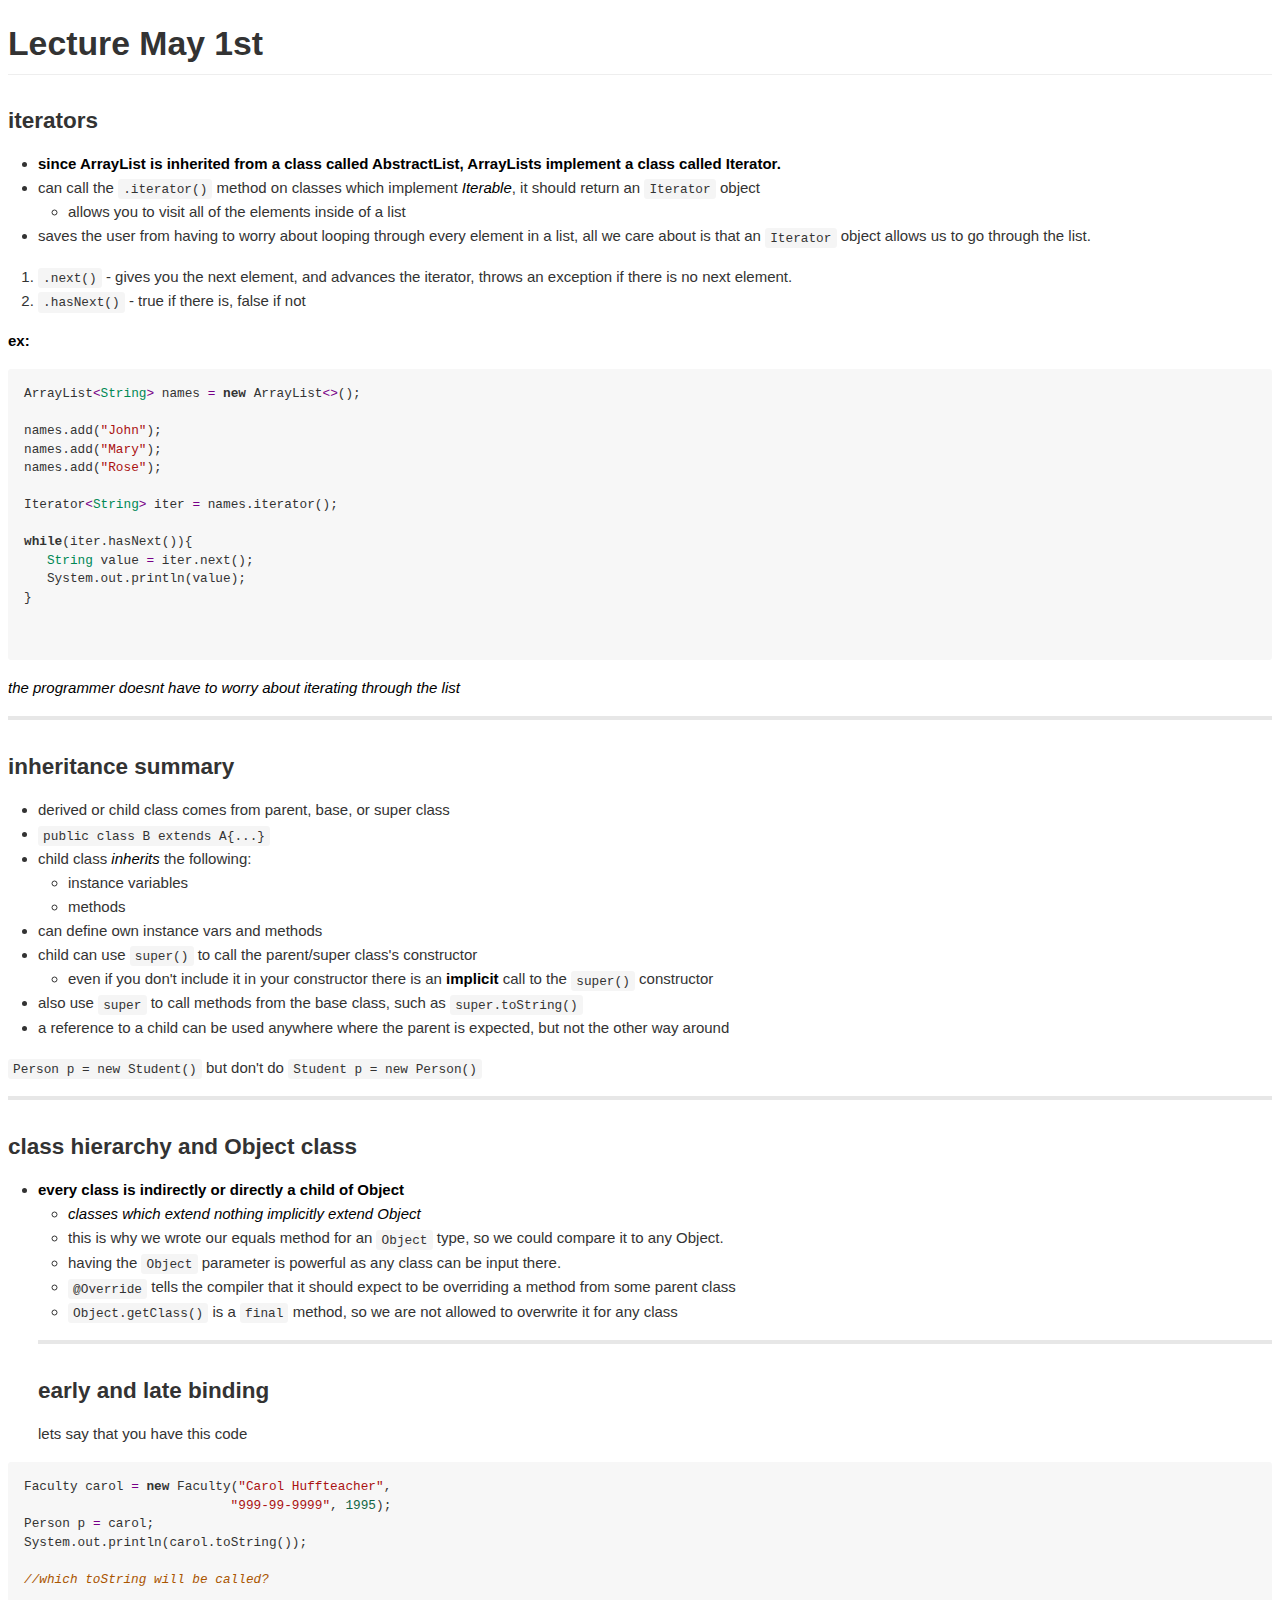
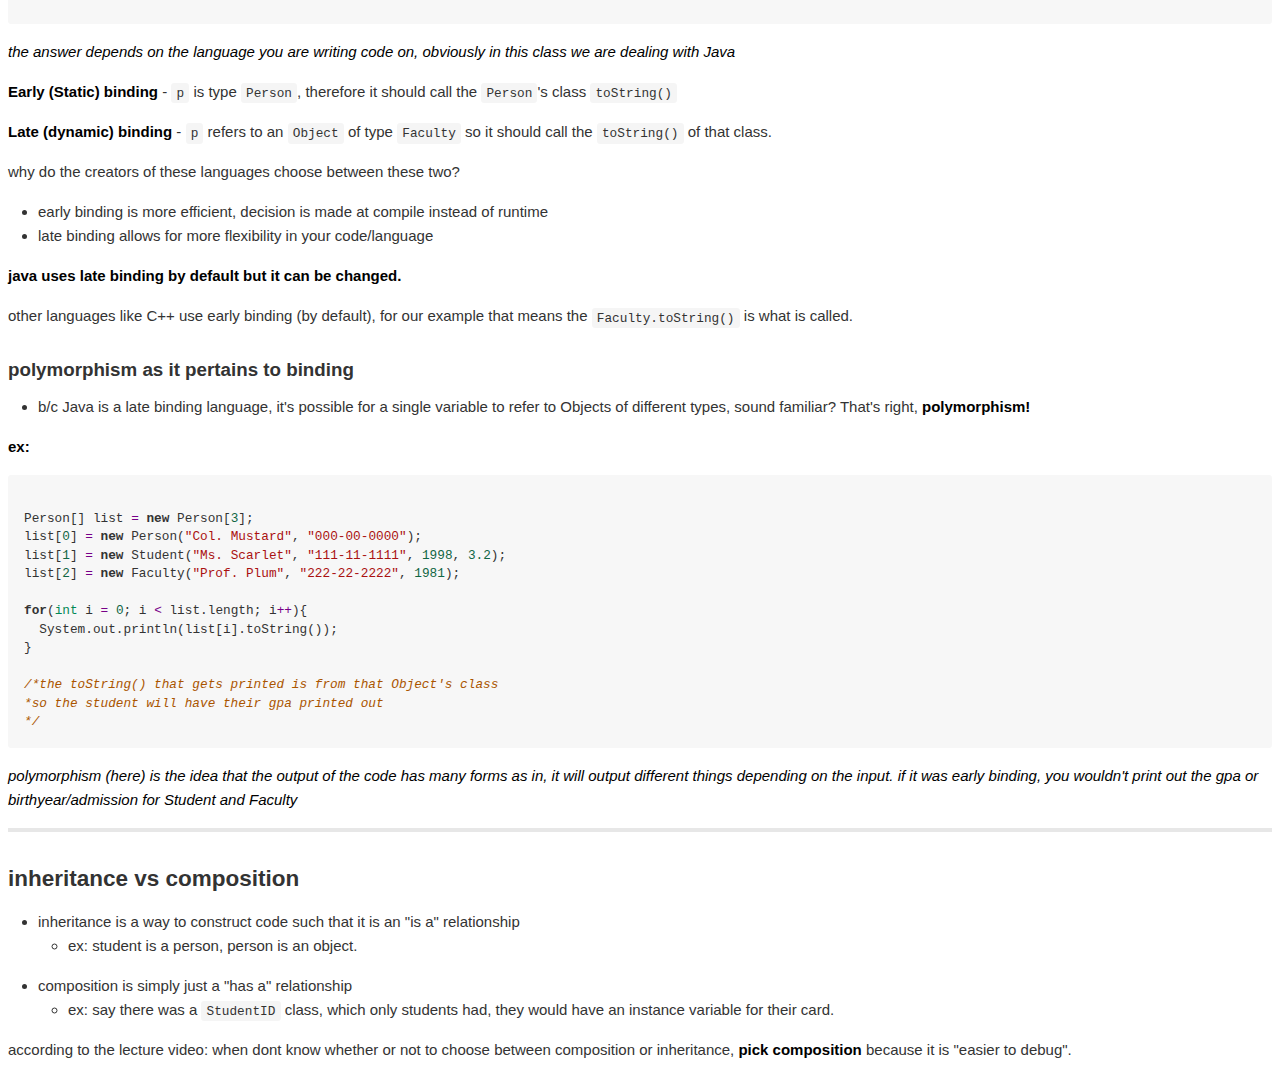
==== lecture.html @ eb6a5d75 "change title" ====
<!doctype html>
<html>
  <head>
    <meta charset="UTF-8" />
    <title>Lecture May 1st</title>
    <style source-path="global-text-editor-styles">.mde-cm-wrapper .CodeMirror {
      font-size: 13px;
      font-family: SFMono-Regular,Consolas,Liberation Mono,Menlo,Courier,monospace;
      font-weight: normal;
      line-height: 1.5;
    }
    .mde-preview pre code, .mde-preview code {
      font-family: SFMono-Regular,Consolas,Liberation Mono,Menlo,Courier,monospace;
    }</style><style source-path="global-preview-styles">.mde-preview {
      font-size: 15px
    }</style><style source-path="C:\Users\flluu\Downloads\Inkdrop-demo-5.4.1-Windows\resources\app.asar\node_modules\export-print\styles\index.css" priority="0">@media print {
  .mde-preview table {
    overflow: hidden;
    word-break: break-word;
  }
  .mde-preview pre > code {
    word-wrap: break-word;
    white-space: pre-wrap;
  }
}
</style><style source-path="C:\Users\flluu\Downloads\Inkdrop-demo-5.4.1-Windows\resources\app.asar\node_modules\import-markdown\styles\select-book-dialog.less" priority="0">.ui.modal.dialog-frame.import-markdown-select-notebook-dialog {
  min-width: 600px;
  width: 50vw !important;
  min-height: 50vh;
}
.ui.modal.dialog-frame.import-markdown-select-notebook-dialog .actions {
  text-align: left;
}
</style><style source-path="C:\Users\flluu\Downloads\Inkdrop-demo-5.4.1-Windows\resources\app.asar\node_modules\import-html\styles\select-book-dialog.less" priority="0">.ui.modal.dialog-frame.import-html-select-notebook-dialog {
  min-width: 600px;
  width: 50vw !important;
  min-height: 50vh;
}
.ui.modal.dialog-frame.import-html-select-notebook-dialog .actions {
  text-align: left;
}
</style><style source-path="C:\Users\flluu\Downloads\Inkdrop-demo-5.4.1-Windows\resources\app.asar\node_modules\github-preview\styles\github-markdown.css" context="inkdrop-preview" priority="1">@font-face {
  font-family: octicons-anchor;
  src: url([data-uri]) format('woff');
}
.mde-preview {
  -webkit-text-size-adjust: 100%;
  text-size-adjust: 100%;
  color: #333;
  font-family: "Helvetica Neue", Helvetica, "Segoe UI", Arial, freesans, sans-serif, "Apple Color Emoji", "Segoe UI Emoji", "Segoe UI Symbol";
  line-height: 1.6;
  word-wrap: break-word;
}
.mde-preview:before {
  display: table;
  content: "";
}
.mde-preview:after {
  display: table;
  clear: both;
  content: "";
}
.mde-preview a {
  background-color: transparent;
}
.mde-preview a:active,
.mde-preview a:hover {
  outline: 0;
}
.mde-preview strong {
  font-weight: bold;
  color: black;
}
.mde-preview em {
  color: black;
}
.mde-preview h1 {
  font-size: 2em;
  margin: 0.67em 0;
}
.mde-preview img {
  border: 0;
}
.mde-preview hr {
  box-sizing: content-box;
  height: 0;
}
.mde-preview pre {
  overflow: auto;
}
.mde-preview code,
.mde-preview kbd,
.mde-preview pre {
  font-family: SFMono-Regular, Consolas, Liberation Mono, Menlo, Courier, monospace;
  font-size: 1em;
}
.mde-preview input {
  color: inherit;
  font: inherit;
  margin: 0;
}
.mde-preview html input[disabled] {
  cursor: default;
}
.mde-preview input {
  line-height: normal;
}
.mde-preview input[type="checkbox"] {
  box-sizing: border-box;
  padding: 0;
}
.mde-preview table {
  border-collapse: collapse;
  border-spacing: 0;
}
.mde-preview td,
.mde-preview th {
  padding: 0;
}
.mde-preview * {
  box-sizing: border-box;
}
.mde-preview input {
  font: 13px / 1.4 Helvetica, arial, nimbussansl, liberationsans, freesans, clean, sans-serif, "Apple Color Emoji", "Segoe UI Emoji", "Segoe UI Symbol";
}
.mde-preview a {
  color: #4078c0;
  text-decoration: none;
}
.mde-preview a:hover,
.mde-preview a:active {
  text-decoration: underline;
}
.mde-preview hr {
  height: 0;
  margin: 15px 0;
  overflow: hidden;
  background: transparent;
  border: 0;
  border-bottom: 1px solid #ddd;
}
.mde-preview hr:before {
  display: table;
  content: "";
}
.mde-preview hr:after {
  display: table;
  clear: both;
  content: "";
}
.mde-preview h1,
.mde-preview h2,
.mde-preview h3,
.mde-preview h4,
.mde-preview h5,
.mde-preview h6 {
  margin-top: 0;
  padding-top: 15px;
  margin-bottom: 15px;
  line-height: 1.1;
}
.mde-preview h1 {
  font-size: 30px;
}
.mde-preview h2 {
  font-size: 21px;
}
.mde-preview h3 {
  font-size: 16px;
}
.mde-preview h4 {
  font-size: 14px;
}
.mde-preview h5 {
  font-size: 12px;
}
.mde-preview h6 {
  font-size: 11px;
}
.mde-preview blockquote {
  margin: 0;
}
.mde-preview ul,
.mde-preview ol {
  padding: 0;
  margin-top: 0;
  margin-bottom: 0;
}
.mde-preview ol ol,
.mde-preview ul ol {
  list-style-type: lower-roman;
}
.mde-preview ul ul ol,
.mde-preview ul ol ol,
.mde-preview ol ul ol,
.mde-preview ol ol ol {
  list-style-type: lower-alpha;
}
.mde-preview dd {
  margin-left: 0;
}
.mde-preview code {
  font-size: 12px;
}
.mde-preview pre {
  margin-top: 0;
  margin-bottom: 0;
  font-size: 12px;
}
.mde-preview .select::-ms-expand {
  opacity: 0;
}
.mde-preview .octicon {
  font: normal normal normal 16px/1 octicons-anchor;
  display: inline-block;
  text-decoration: none;
  text-rendering: auto;
  -webkit-font-smoothing: antialiased;
  -moz-osx-font-smoothing: grayscale;
  -webkit-user-select: none;
  -moz-user-select: none;
  -ms-user-select: none;
  user-select: none;
}
.mde-preview .octicon-link:before {
  content: '\f05c';
}
.mde-preview .mde-preview > *:first-child {
  margin-top: 0 !important;
}
.mde-preview .mde-preview > *:last-child {
  margin-bottom: 0 !important;
}
.mde-preview a:not([href]) {
  color: inherit;
  text-decoration: none;
}
.mde-preview .anchor {
  display: inline-block;
  padding-right: 2px;
  margin-left: -18px;
}
.mde-preview .anchor:focus {
  outline: none;
}
.mde-preview h1 .octicon-link,
.mde-preview h2 .octicon-link,
.mde-preview h3 .octicon-link,
.mde-preview h4 .octicon-link,
.mde-preview h5 .octicon-link,
.mde-preview h6 .octicon-link {
  color: #000;
  vertical-align: middle;
  visibility: hidden;
}
.mde-preview h1:hover .anchor,
.mde-preview h2:hover .anchor,
.mde-preview h3:hover .anchor,
.mde-preview h4:hover .anchor,
.mde-preview h5:hover .anchor,
.mde-preview h6:hover .anchor {
  text-decoration: none;
}
.mde-preview h1:hover .anchor .octicon-link,
.mde-preview h2:hover .anchor .octicon-link,
.mde-preview h3:hover .anchor .octicon-link,
.mde-preview h4:hover .anchor .octicon-link,
.mde-preview h5:hover .anchor .octicon-link,
.mde-preview h6:hover .anchor .octicon-link {
  visibility: visible;
}
.mde-preview h1 {
  padding-bottom: 0.3em;
  font-size: 2.25em;
  line-height: 1.2;
  border-bottom: 1px solid #eee;
}
.mde-preview h1 .anchor {
  line-height: 1;
}
.mde-preview h2 {
  padding-bottom: 0.3em;
  font-size: 1.75em;
  line-height: 1.225;
  border-bottom: 1px solid #eee;
}
.mde-preview h2 .anchor {
  line-height: 1;
}
.mde-preview h3 {
  font-size: 1.5em;
  line-height: 1.43;
}
.mde-preview h3 .anchor {
  line-height: 1.2;
}
.mde-preview h4 {
  font-size: 1.25em;
}
.mde-preview h4 .anchor {
  line-height: 1.2;
}
.mde-preview h5 {
  font-size: 1em;
}
.mde-preview h5 .anchor {
  line-height: 1.1;
}
.mde-preview h6 {
  font-size: 1em;
  color: #777;
}
.mde-preview h6 .anchor {
  line-height: 1.1;
}
.mde-preview p,
.mde-preview blockquote,
.mde-preview ul,
.mde-preview ol,
.mde-preview dl,
.mde-preview table,
.mde-preview pre {
  margin-top: 0;
  margin-bottom: 16px;
}
.mde-preview hr {
  height: 4px;
  padding: 0;
  margin: 16px 0;
  background-color: #e7e7e7;
  border: 0 none;
}
.mde-preview ul,
.mde-preview ol {
  padding-left: 2em;
}
.mde-preview ul ul,
.mde-preview ul ol,
.mde-preview ol ol,
.mde-preview ol ul {
  margin-top: 0;
  margin-bottom: 0;
}
.mde-preview li > p {
  margin: 0;
}
.mde-preview dl {
  padding: 0;
}
.mde-preview dl dt {
  padding: 0;
  margin-top: 16px;
  font-size: 1em;
  font-style: italic;
  font-weight: bold;
}
.mde-preview dl dd {
  padding: 0 16px;
  margin-bottom: 16px;
}
.mde-preview blockquote {
  padding: 0 15px;
  color: #777;
  border-left: 4px solid #ddd;
}
.mde-preview blockquote > :first-child {
  margin-top: 0;
}
.mde-preview blockquote > :last-child {
  margin-bottom: 0;
}
.mde-preview table {
  display: block;
  width: 100%;
  overflow: auto;
  word-break: keep-all;
}
.mde-preview table th {
  font-weight: bold;
}
.mde-preview table th,
.mde-preview table td {
  padding: 6px 13px;
  border: 1px solid #ddd;
}
.mde-preview table tr {
  background-color: #fff;
  border-top: 1px solid #ccc;
}
.mde-preview table tr:nth-child(2n) {
  background-color: #f8f8f8;
}
.mde-preview img {
  max-width: 100%;
  box-sizing: content-box;
  background-color: #fff;
}
.mde-preview code {
  padding: 0;
  padding-top: 0.2em;
  padding-bottom: 0.2em;
  margin: 0;
  font-size: 85%;
  background-color: rgba(0, 0, 0, 0.04);
  border-radius: 3px;
}
.mde-preview code:before,
.mde-preview code:after {
  letter-spacing: -0.2em;
  content: "\00a0";
}
.mde-preview pre > code {
  padding: 0;
  margin: 0;
  font-size: 100%;
  word-break: normal;
  white-space: pre;
  background: transparent;
  border: 0;
}
.mde-preview pre {
  padding: 16px;
  overflow: auto;
  word-wrap: normal;
  font-size: 85%;
  line-height: 1.45;
  background-color: #f7f7f7;
  border-radius: 3px;
}
.mde-preview pre code {
  display: inline;
  max-width: initial;
  padding: 0;
  margin: 0;
  overflow: initial;
  line-height: inherit;
  word-wrap: normal;
  background-color: transparent;
  border: 0;
}
.mde-preview pre code:before,
.mde-preview pre code:after {
  content: normal;
}
.mde-preview kbd {
  display: inline-block;
  padding: 3px 5px;
  font-size: 11px;
  line-height: 10px;
  color: #555;
  vertical-align: middle;
  background-color: #fcfcfc;
  border: solid 1px #ccc;
  border-bottom-color: #bbb;
  border-radius: 3px;
  box-shadow: inset 0 -1px 0 #bbb;
}
.mde-preview .cm-header {
  color: blue;
}
.mde-preview .cm-quote {
  color: #090;
  font-style: italic;
}
.mde-preview .cm-negative {
  color: #d44;
}
.mde-preview .cm-positive {
  color: #292;
}
.mde-preview .cm-header,
.mde-preview .cm-strong {
  font-weight: bold;
}
.mde-preview .cm-em {
  font-style: italic;
}
.mde-preview .cm-link {
  text-decoration: underline;
}
.mde-preview .cm-strikethrough {
  text-decoration: line-through;
}
.mde-preview .cm-keyword {
  color: #333;
  font-weight: bold;
}
.mde-preview .cm-atom {
  color: #219;
}
.mde-preview .cm-number {
  color: #164;
}
.mde-preview .cm-def {
  color: #00f;
}
.mde-preview .cm-property {
  color: #00c;
}
.mde-preview .cm-operator {
  color: #708;
}
.mde-preview .cm-variable-2 {
  color: #05a;
}
.mde-preview .cm-variable-3,
.mde-preview .cm-s-default .cm-type {
  color: #085;
}
.mde-preview .cm-comment {
  color: #a50;
  font-style: italic;
}
.mde-preview .cm-string {
  color: #a11;
}
.mde-preview .cm-string-2 {
  color: #f50;
}
.mde-preview .cm-meta {
  color: #555;
}
.mde-preview .cm-qualifier {
  color: #555;
}
.mde-preview .cm-builtin {
  color: #30a;
}
.mde-preview .cm-bracket {
  color: #997;
}
.mde-preview .cm-tag {
  color: #170;
}
.mde-preview .cm-attribute {
  color: #00c;
}
.mde-preview .cm-hr {
  color: #999;
}
.mde-preview .cm-link {
  color: #00c;
}
.mde-preview .cm-error {
  color: #f00;
}
.mde-preview kbd {
  display: inline-block;
  padding: 3px 5px;
  font: 11px Consolas, "Liberation Mono", Menlo, Courier, monospace;
  line-height: 10px;
  color: #555;
  vertical-align: middle;
  background-color: #fcfcfc;
  border: solid 1px #ccc;
  border-bottom-color: #bbb;
  border-radius: 3px;
  box-shadow: inset 0 -1px 0 #bbb;
}
.mde-preview .task-list-item {
  list-style-type: none;
}
.mde-preview .task-list-item + .task-list-item {
  margin-top: 0px;
}
.mde-preview .task-list-item input {
  /* margin: 0 0.35em 0.25em -1.6em; */
  vertical-align: middle;
}
.mde-preview :checked + .radio-label {
  z-index: 1;
  position: relative;
  border-color: #4078c0;
}
@media print {
  .mde-preview table {
    overflow: hidden;
    word-break: break-word;
  }
  .mde-preview pre > code {
    word-wrap: break-word;
    white-space: pre-wrap;
  }
}
</style><style source-path="C:\Users\flluu\Downloads\Inkdrop-demo-5.4.1-Windows\resources\app.asar\node_modules\github-preview\styles\github-markdown-dark.css" context="inkdrop-preview" priority="1">body[class*="dark-ui"] .mde-preview {
  color: rgba(255, 255, 255, 0.7);
}
body[class*="dark-ui"] .mde-preview a {
  background-color: transparent;
}
body[class*="dark-ui"] .mde-preview img {
  border: 0;
}
body[class*="dark-ui"] .mde-preview input {
  color: inherit;
}
body[class*="dark-ui"] .mde-preview a {
  color: #6987AF;
}
body[class*="dark-ui"] .mde-preview strong,
body[class*="dark-ui"] .mde-preview em {
  color: white;
}
body[class*="dark-ui"] .mde-preview h1,
body[class*="dark-ui"] .mde-preview h2,
body[class*="dark-ui"] .mde-preview h3,
body[class*="dark-ui"] .mde-preview h4,
body[class*="dark-ui"] .mde-preview h5,
body[class*="dark-ui"] .mde-preview h6 {
  color: rgba(255, 255, 255, 0.875);
}
body[class*="dark-ui"] .mde-preview h6 {
  color: rgba(255, 255, 255, 0.625);
}
body[class*="dark-ui"] .mde-preview h1,
body[class*="dark-ui"] .mde-preview h2 {
  border-bottom-color: rgba(255, 255, 255, 0.4);
}
body[class*="dark-ui"] .mde-preview hr {
  background-color: rgba(255, 255, 255, 0.3);
}
body[class*="dark-ui"] .mde-preview blockquote {
  color: rgba(255, 255, 255, 0.4);
  border-left: 4px solid rgba(255, 255, 255, 0.1);
}
body[class*="dark-ui"] .mde-preview table th {
  background-color: rgba(255, 255, 255, 0.1);
}
body[class*="dark-ui"] .mde-preview table th,
body[class*="dark-ui"] .mde-preview table td {
  border: 1px solid rgba(255, 255, 255, 0.25);
}
body[class*="dark-ui"] .mde-preview table tr {
  background-color: transparent;
  border-top: 1px solid rgba(255, 255, 255, 0.25);
}
body[class*="dark-ui"] .mde-preview table tr:nth-child(2n) {
  background-color: rgba(255, 255, 255, 0.05);
}
body[class*="dark-ui"] .mde-preview img {
  background-color: transparent;
}
body[class*="dark-ui"] .mde-preview .highlight pre,
body[class*="dark-ui"] .mde-preview pre {
  background-color: rgba(0, 0, 0, 0.1);
}
body[class*="dark-ui"] .mde-preview .cm-header {
  color: #ffcc66;
}
body[class*="dark-ui"] .mde-preview .cm-quote {
  color: #969896;
  font-style: italic;
}
body[class*="dark-ui"] .mde-preview .cm-negative {
  color: #d44;
}
body[class*="dark-ui"] .mde-preview .cm-positive {
  color: #292;
}
body[class*="dark-ui"] .mde-preview .cm-header,
body[class*="dark-ui"] .mde-preview .cm-strong {
  font-weight: bold;
}
body[class*="dark-ui"] .mde-preview .cm-em {
  font-style: italic;
}
body[class*="dark-ui"] .mde-preview .cm-link {
  text-decoration: underline;
}
body[class*="dark-ui"] .mde-preview .cm-strikethrough {
  text-decoration: line-through;
}
body[class*="dark-ui"] .mde-preview .cm-keyword {
  color: #cc99cc;
  font-weight: normal;
}
body[class*="dark-ui"] .mde-preview .cm-atom {
  color: #8abeb7;
}
body[class*="dark-ui"] .mde-preview .cm-number {
  color: #f99157;
}
body[class*="dark-ui"] .mde-preview .cm-def {
  color: #b5bd68;
}
body[class*="dark-ui"] .mde-preview .cm-property {
  color: #b5bd68;
}
body[class*="dark-ui"] .mde-preview .cm-operator {
  color: #cc99cc;
}
body[class*="dark-ui"] .mde-preview .cm-variable-2 {
  color: #4A664A;
}
body[class*="dark-ui"] .mde-preview .cm-variable-3,
body[class*="dark-ui"] .mde-preview .cm-type {
  color: rgba(255, 255, 255, 0.8);
}
body[class*="dark-ui"] .mde-preview .cm-comment {
  color: #969896;
  font-style: italic;
}
body[class*="dark-ui"] .mde-preview .cm-string {
  color: #8abeb7;
}
body[class*="dark-ui"] .mde-preview .cm-string-2 {
  color: #8abeb7;
}
body[class*="dark-ui"] .mde-preview .cm-meta {
  color: #f99157;
}
body[class*="dark-ui"] .mde-preview .cm-qualifier {
  color: #555;
}
body[class*="dark-ui"] .mde-preview .cm-builtin {
  color: #8abeb7;
}
body[class*="dark-ui"] .mde-preview .cm-bracket {
  color: #f99157;
}
body[class*="dark-ui"] .mde-preview .cm-tag {
  color: #a54543;
}
body[class*="dark-ui"] .mde-preview .cm-attribute {
  color: #fda331;
}
body[class*="dark-ui"] .mde-preview .cm-hr {
  color: #999;
}
body[class*="dark-ui"] .mde-preview .cm-link {
  color: #f99157;
}
body[class*="dark-ui"] .mde-preview .cm-error {
  color: #f00;
}
</style>
  </head>
  <body class="mde-preview">
    <div><h1 data-line="1" data-line-end="1">Lecture May 1st</h1>
<h3 data-line="3" data-line-end="3">iterators</h3>
<ul data-line="4" data-line-end="7">
<li data-line="4" data-line-end="4"><strong data-line="4" data-line-end="4">since ArrayList is inherited from a class called AbstractList, ArrayLists implement a class called Iterator.</strong></li>
<li data-line="5" data-line-end="6">can call the <code>.iterator()</code> method on classes which implement <em data-line="5" data-line-end="5">Iterable</em>, it should return an <code>Iterator</code> object<ul data-line="6" data-line-end="6">
<li data-line="6" data-line-end="6">allows you to visit all of the elements inside of a list</li>
</ul></li>
<li data-line="7" data-line-end="7">saves the user from having to worry about looping through every element in a list, all we care about is that an <code>Iterator</code> object allows us to go through the list.</li>
</ul>
<ol data-line="8" data-line-end="9">
<li data-line="8" data-line-end="8"><code>.next()</code> - gives you the next element, and advances the iterator, throws an exception if there is no next element.</li>
<li data-line="9" data-line-end="9"><code>.hasNext()</code> - true if there is, false if not</li>
</ol>
<p data-line="11" data-line-end="11"><strong data-line="11" data-line-end="11">ex:</strong> </p>
<pre data-line="12" data-line-end="27"><code class="inline cm-s-default"><span class="cm-variable">ArrayList</span><span class="cm-operator">&lt;</span><span class="cm-type">String</span><span class="cm-operator">&gt;</span><span class=""> </span><span class="cm-variable">names</span><span class=""> </span><span class="cm-operator">=</span><span class=""> </span><span class="cm-keyword">new</span><span class=""> </span><span class="cm-variable">ArrayList</span><span class="cm-operator">&lt;&gt;</span><span class="">();</span><span class="">

</span><span class="cm-variable">names</span><span class="">.</span><span class="cm-variable">add</span><span class="">(</span><span class="cm-string">"John"</span><span class="">);</span><span class="">
</span><span class="cm-variable">names</span><span class="">.</span><span class="cm-variable">add</span><span class="">(</span><span class="cm-string">"Mary"</span><span class="">);</span><span class="">
</span><span class="cm-variable">names</span><span class="">.</span><span class="cm-variable">add</span><span class="">(</span><span class="cm-string">"Rose"</span><span class="">);</span><span class="">

</span><span class="cm-variable">Iterator</span><span class="cm-operator">&lt;</span><span class="cm-type">String</span><span class="cm-operator">&gt;</span><span class=""> </span><span class="cm-variable">iter</span><span class=""> </span><span class="cm-operator">=</span><span class=""> </span><span class="cm-variable">names</span><span class="">.</span><span class="cm-variable">iterator</span><span class="">();</span><span class="">

</span><span class="cm-keyword">while</span><span class="">(</span><span class="cm-variable">iter</span><span class="">.</span><span class="cm-variable">hasNext</span><span class="">()){</span><span class="">
</span><span class="">   </span><span class="cm-type">String</span><span class=""> </span><span class="cm-variable">value</span><span class=""> </span><span class="cm-operator">=</span><span class=""> </span><span class="cm-variable">iter</span><span class="">.</span><span class="cm-variable">next</span><span class="">();</span><span class="">
</span><span class="">   </span><span class="cm-variable">System</span><span class="">.</span><span class="cm-variable">out</span><span class="">.</span><span class="cm-variable">println</span><span class="">(</span><span class="cm-variable">value</span><span class="">);</span><span class="">
</span><span class="">}</span><span class="">


</span></code></pre>
<p data-line="29" data-line-end="29"><em data-line="29" data-line-end="29">the programmer doesnt have to worry about iterating through the list</em></p>
<hr data-line="30" data-line-end="30">
<h3 data-line="31" data-line-end="31">inheritance summary</h3>
<ul data-line="32" data-line-end="41">
<li data-line="32" data-line-end="32">derived or child class comes from parent, base, or super class</li>
<li data-line="33" data-line-end="33"><code>public class B extends A{...}</code></li>
<li data-line="34" data-line-end="36">child class <em data-line="34" data-line-end="34">inherits</em> the following: <ul data-line="35" data-line-end="36">
<li data-line="35" data-line-end="35">instance variables</li>
<li data-line="36" data-line-end="36">methods</li>
</ul></li>
<li data-line="37" data-line-end="37">can define own instance vars and methods</li>
<li data-line="38" data-line-end="39">child can use <code>super()</code> to call the parent/super class's constructor<ul data-line="39" data-line-end="39">
<li data-line="39" data-line-end="39">even if you don't include it in your constructor there is an <strong data-line="39" data-line-end="39">implicit</strong> call to the <code>super()</code> constructor</li>
</ul></li>
<li data-line="40" data-line-end="40">also use <code>super</code> to call methods from the base class, such as <code>super.toString()</code></li>
<li data-line="41" data-line-end="41">a reference to a child can be used anywhere where the parent is expected, but not the other way around</li>
</ul>
<p data-line="43" data-line-end="43"><code>Person p = new Student()</code> but don't do <code>Student p = new Person()</code></p>
<hr data-line="44" data-line-end="44">
<h3 data-line="45" data-line-end="45">class hierarchy and Object class</h3>
<ul data-line="46" data-line-end="55">
<li data-line="46" data-line-end="55"><strong data-line="46" data-line-end="46">every class is indirectly or directly a child of Object</strong><ul data-line="47" data-line-end="51">
<li data-line="47" data-line-end="47"><em data-line="47" data-line-end="47">classes which extend nothing implicitly extend Object</em></li>
<li data-line="48" data-line-end="48">this is why we wrote our equals method for an <code>Object</code> type, so we could compare it to any Object.</li>
<li data-line="49" data-line-end="49">having the <code>Object</code> parameter is powerful as any class can be input there.</li>
<li data-line="50" data-line-end="50"><code>@Override</code> tells the compiler that it should expect to be overriding a method from some parent class</li>
<li data-line="51" data-line-end="51"><code>Object.getClass()</code> is a <code>final</code> method, so we are not allowed to overwrite it for any class</li>
</ul><hr data-line="52" data-line-end="52"><h3 data-line="53" data-line-end="53">early and late binding</h3>lets say that you have this code</li>
</ul>
<pre data-line="56" data-line-end="64"><code class="inline cm-s-default"><span class="cm-variable">Faculty</span><span class=""> </span><span class="cm-variable">carol</span><span class=""> </span><span class="cm-operator">=</span><span class=""> </span><span class="cm-keyword">new</span><span class=""> </span><span class="cm-variable">Faculty</span><span class="">(</span><span class="cm-string">"Carol Huffteacher"</span><span class="">, </span><span class="">
</span><span class="">                           </span><span class="cm-string">"999-99-9999"</span><span class="">, </span><span class="cm-number">1995</span><span class="">);</span><span class="">
</span><span class="cm-variable">Person</span><span class=""> </span><span class="cm-variable">p</span><span class=""> </span><span class="cm-operator">=</span><span class=""> </span><span class="cm-variable">carol</span><span class="">;</span><span class="">
</span><span class="cm-variable">System</span><span class="">.</span><span class="cm-variable">out</span><span class="">.</span><span class="cm-variable">println</span><span class="">(</span><span class="cm-variable">carol</span><span class="">.</span><span class="cm-variable">toString</span><span class="">());</span><span class="">

</span><span class="cm-comment">//which toString will be called?</span><span class="">

</span></code></pre>
<p data-line="65" data-line-end="65"><em data-line="65" data-line-end="65">the answer depends on the language you are writing code on, obviously in this class we are dealing with Java</em></p>
<p data-line="67" data-line-end="67"><strong data-line="67" data-line-end="67">Early (Static) binding</strong> - <code>p</code> is type <code>Person</code>, therefore it should call the <code>Person</code>'s class <code>toString()</code></p>
<p data-line="69" data-line-end="69"><strong data-line="69" data-line-end="69">Late (dynamic) binding</strong> - <code>p</code> refers to an <code>Object</code> of type <code>Faculty</code> so it should call the <code>toString()</code> of that class.</p>
<p data-line="71" data-line-end="71">why do the creators of these languages choose between these two?</p>
<ul data-line="72" data-line-end="73">
<li data-line="72" data-line-end="72">early binding is more efficient, decision is made at compile instead of runtime</li>
<li data-line="73" data-line-end="73">late binding allows for more flexibility in your code/language</li>
</ul>
<p data-line="75" data-line-end="75"><strong data-line="75" data-line-end="75">java uses late binding by default but it can be changed.</strong> </p>
<p data-line="77" data-line-end="77">other languages like C++ use early binding (by default), for our example that means the <code>Faculty.toString()</code> is what is called.</p>
<h4 data-line="79" data-line-end="79">polymorphism as it pertains to binding</h4>
<ul data-line="80" data-line-end="80">
<li data-line="80" data-line-end="80">b/c Java is a late binding language, it's possible for a single variable to refer to Objects of different types, sound familiar? That's right, <strong data-line="80" data-line-end="80">polymorphism!</strong></li>
</ul>
<p data-line="82" data-line-end="82"><strong data-line="82" data-line-end="82">ex:</strong></p>
<pre data-line="84" data-line-end="98"><code class="inline cm-s-default"><span class="">
</span><span class="cm-variable">Person</span><span class="">[] </span><span class="cm-variable">list</span><span class=""> </span><span class="cm-operator">=</span><span class=""> </span><span class="cm-keyword">new</span><span class=""> </span><span class="cm-variable">Person</span><span class="">[</span><span class="cm-number">3</span><span class="">];</span><span class="">
</span><span class="cm-variable">list</span><span class="">[</span><span class="cm-number">0</span><span class="">] </span><span class="cm-operator">=</span><span class=""> </span><span class="cm-keyword">new</span><span class=""> </span><span class="cm-variable">Person</span><span class="">(</span><span class="cm-string">"Col. Mustard"</span><span class="">, </span><span class="cm-string">"000-00-0000"</span><span class="">);</span><span class="">
</span><span class="cm-variable">list</span><span class="">[</span><span class="cm-number">1</span><span class="">] </span><span class="cm-operator">=</span><span class=""> </span><span class="cm-keyword">new</span><span class=""> </span><span class="cm-variable">Student</span><span class="">(</span><span class="cm-string">"Ms. Scarlet"</span><span class="">, </span><span class="cm-string">"111-11-1111"</span><span class="">, </span><span class="cm-number">1998</span><span class="">, </span><span class="cm-number">3.2</span><span class="">);</span><span class="">
</span><span class="cm-variable">list</span><span class="">[</span><span class="cm-number">2</span><span class="">] </span><span class="cm-operator">=</span><span class=""> </span><span class="cm-keyword">new</span><span class=""> </span><span class="cm-variable">Faculty</span><span class="">(</span><span class="cm-string">"Prof. Plum"</span><span class="">, </span><span class="cm-string">"222-22-2222"</span><span class="">, </span><span class="cm-number">1981</span><span class="">);</span><span class="">

</span><span class="cm-keyword">for</span><span class="">(</span><span class="cm-type">int</span><span class=""> </span><span class="cm-variable">i</span><span class=""> </span><span class="cm-operator">=</span><span class=""> </span><span class="cm-number">0</span><span class="">; </span><span class="cm-variable">i</span><span class=""> </span><span class="cm-operator">&lt;</span><span class=""> </span><span class="cm-variable">list</span><span class="">.</span><span class="cm-variable">length</span><span class="">; </span><span class="cm-variable">i</span><span class="cm-operator">++</span><span class="">){</span><span class="">
</span><span class="">  </span><span class="cm-variable">System</span><span class="">.</span><span class="cm-variable">out</span><span class="">.</span><span class="cm-variable">println</span><span class="">(</span><span class="cm-variable">list</span><span class="">[</span><span class="cm-variable">i</span><span class="">].</span><span class="cm-variable">toString</span><span class="">());</span><span class="">
</span><span class="">}</span><span class="">

</span><span class="cm-comment">/*the toString() that gets printed is from that Object's class</span><span class="">
</span><span class="cm-comment">*so the student will have their gpa printed out</span><span class="">
</span><span class="cm-comment">*/</span><span class="">
</span></code></pre>
<p data-line="99" data-line-end="99"><em data-line="99" data-line-end="99">polymorphism (here) is the idea that the output of the code has many forms as in, it will output different things depending on the input. if it was early binding, you wouldn't print out the gpa or birthyear/admission for Student and Faculty</em></p>
<hr data-line="100" data-line-end="100">
<h3 data-line="102" data-line-end="102">inheritance vs composition</h3>
<ul data-line="103" data-line-end="104">
<li data-line="103" data-line-end="104">inheritance is a way to construct code such that it is an "is a" relationship<ul data-line="104" data-line-end="104">
<li data-line="104" data-line-end="104">ex: student is a person, person is an object.</li>
</ul></li>
</ul>
<ul data-line="106" data-line-end="107">
<li data-line="106" data-line-end="107">composition is simply just a "has a" relationship<ul data-line="107" data-line-end="107">
<li data-line="107" data-line-end="107">ex: say there was a <code>StudentID</code> class, which only students had, they would have an instance variable for their card.</li>
</ul></li>
</ul>
<p data-line="109" data-line-end="110">according to the lecture video:
when dont know whether or not to choose between composition or inheritance, <strong data-line="110" data-line-end="110">pick composition</strong> because it is "easier to debug".</p></div>
  </body>
</html>
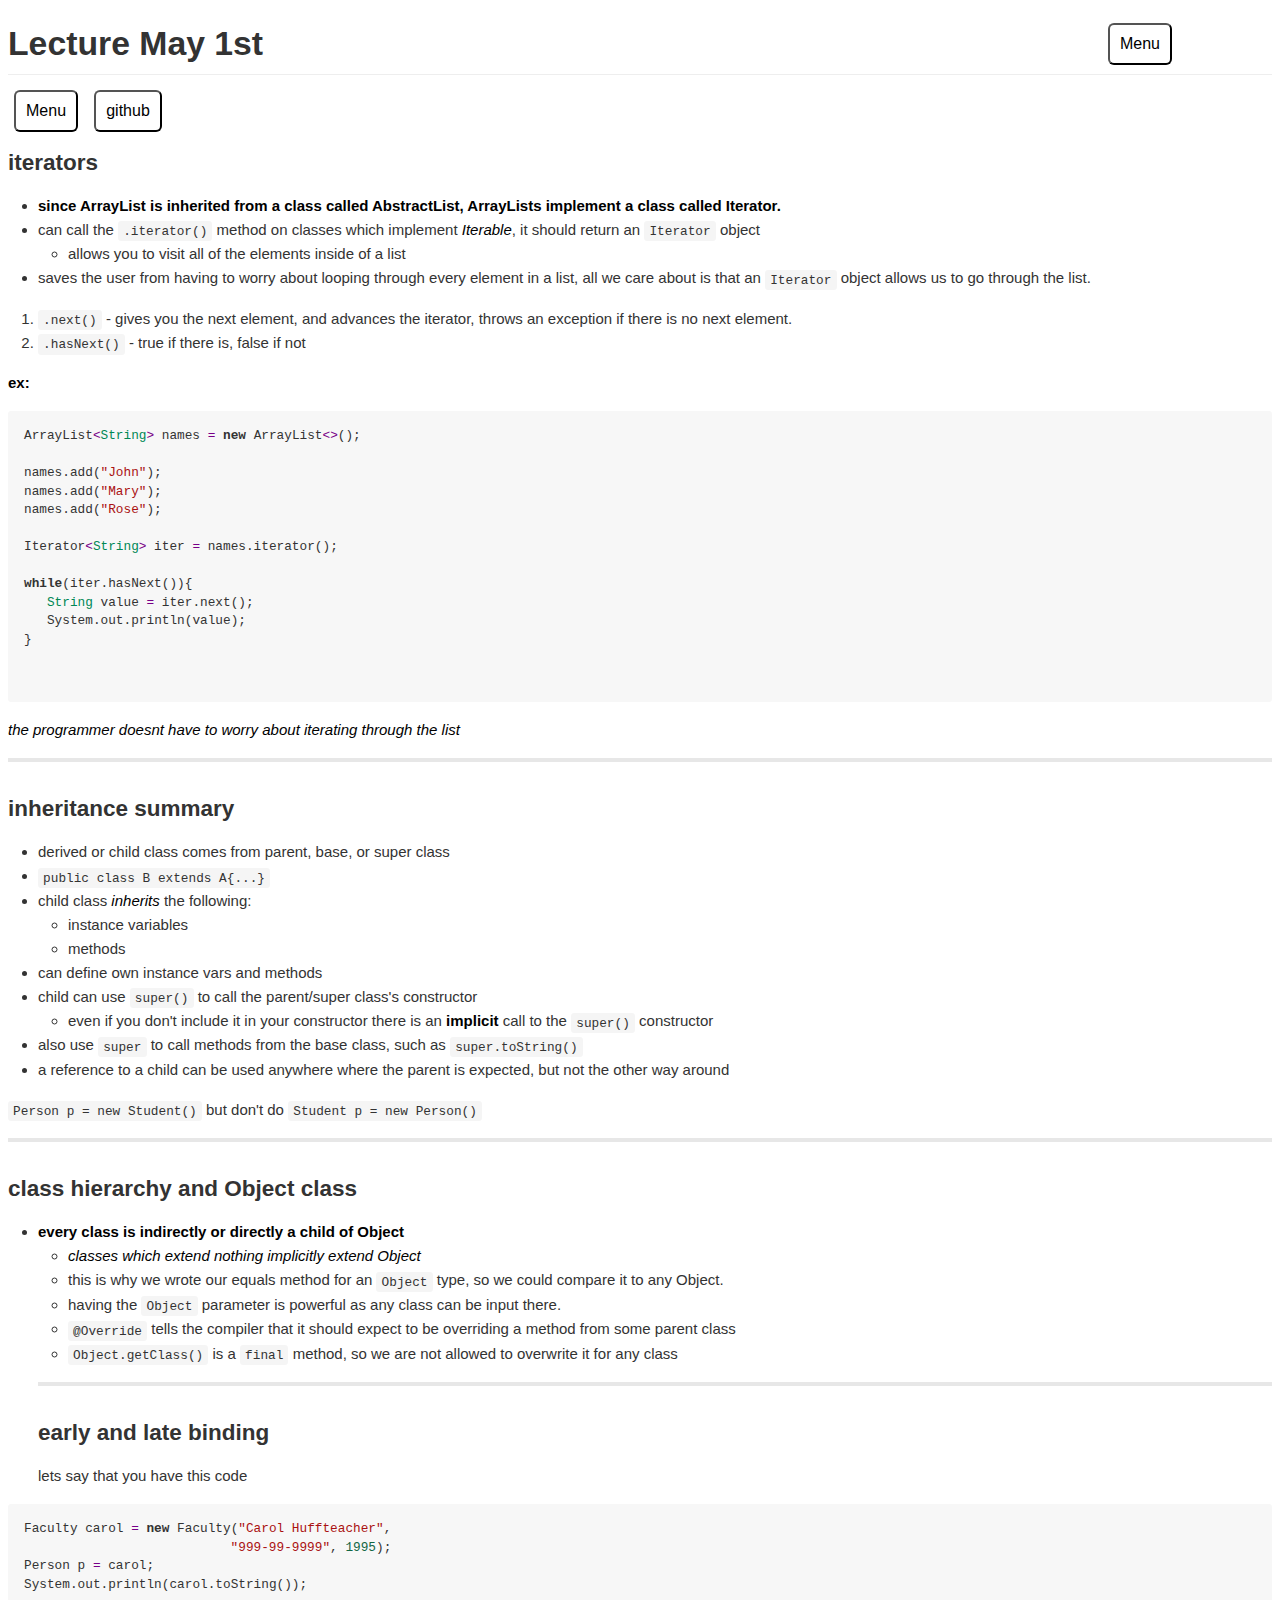
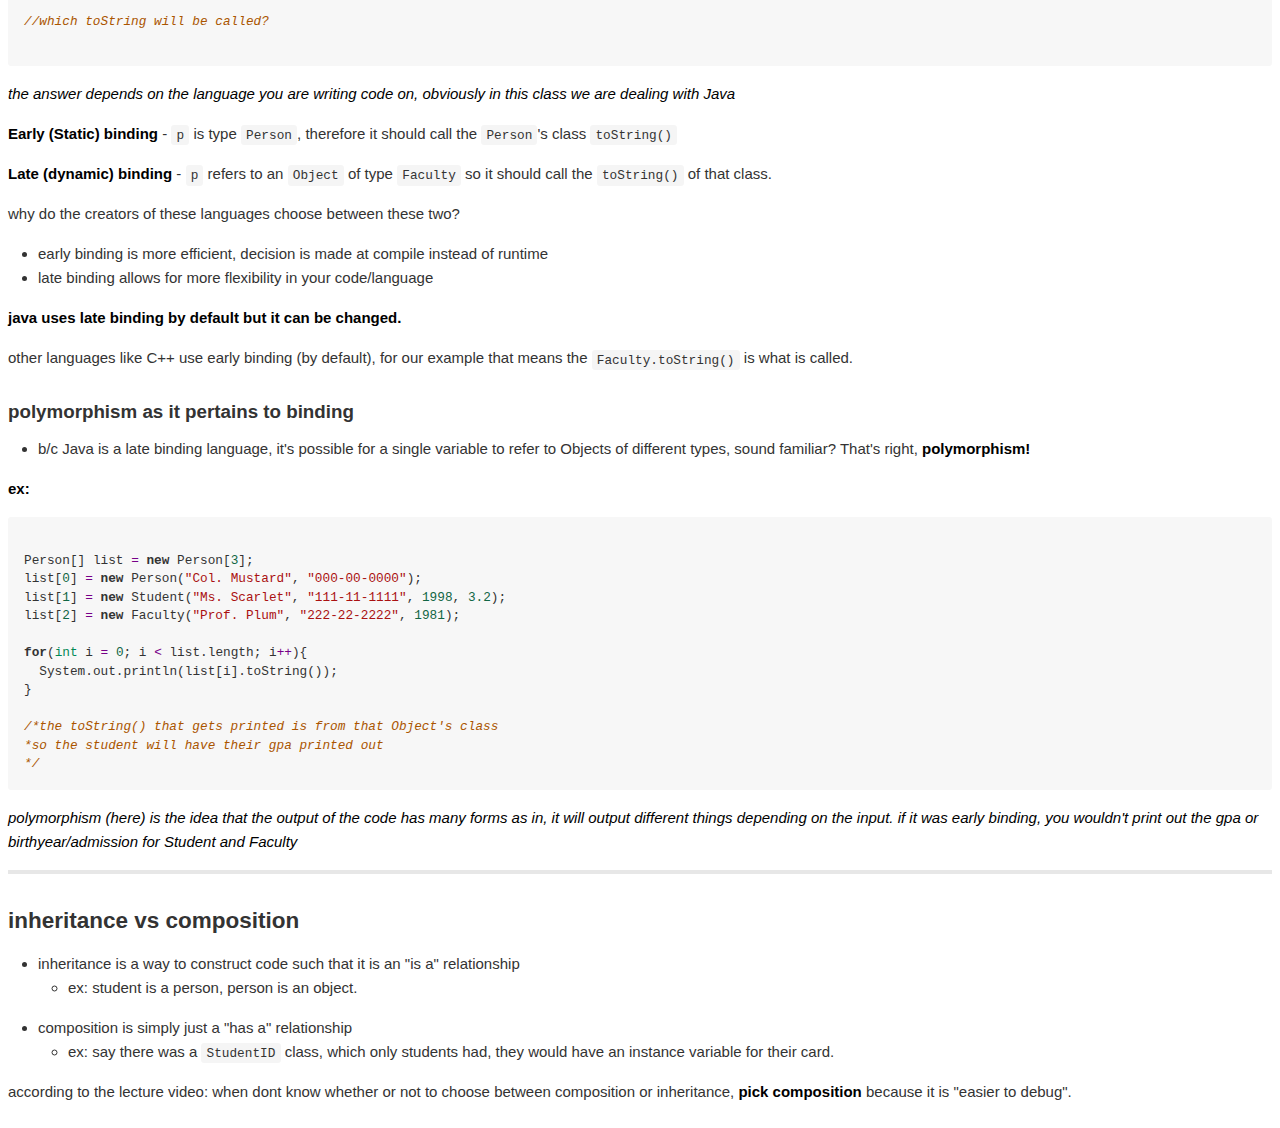
==== commit 20ab1c90: "added basic buttons" ====
--- a/lecture.html
+++ b/lecture.html
@@ -2,6 +2,7 @@
 <html>
   <head>
     <meta charset="UTF-8" />
+    <link rel="stylesheet" type="text/css" href="styles.css" />
     <title>Lecture May 1st</title>
     <style source-path="global-text-editor-styles">.mde-cm-wrapper .CodeMirror {
       font-size: 13px;
@@ -736,7 +737,13 @@
 </style>
   </head>
   <body class="mde-preview">
-    <div><h1 data-line="1" data-line-end="1">Lecture May 1st</h1>
+    <div>
+    <div id="navButton">
+      <h1 >Lecture May 1st <button id="testButton" class="button">Menu</button></h1>
+
+      <button id="menuButton" class="button">Menu</button>
+      <button id="github" class="button">github</button>
+    </div>
 <h3 data-line="3" data-line-end="3">iterators</h3>
 <ul data-line="4" data-line-end="7">
 <li data-line="4" data-line-end="4"><strong data-line="4" data-line-end="4">since ArrayList is inherited from a class called AbstractList, ArrayLists implement a class called Iterator.</strong></li>
--- a/styles.css
+++ b/styles.css
@@ -0,0 +1,27 @@
+/*dropdown nav menu? - decide what style*/
+
+.button {
+    background-color: white;
+    border-radius: 6px;
+    padding: 10px;
+    font-size: 16px;
+    transition-duration: 0.4s;
+    margin-right: 6px;
+    margin-left: 6px;
+}
+
+.button:hover {
+    background-color: black;
+    color: white;
+}
+
+#testButton {
+    float: right;
+    margin-right: 100px;
+}
+
+/*shadow on hover or color?*/
+#testButton:hover {
+    box-shadow: 0 12px 16px 0 rgba(0,0,0,0.24), 0 17px 50px 0 rgba(0,0,0,0.19);
+
+}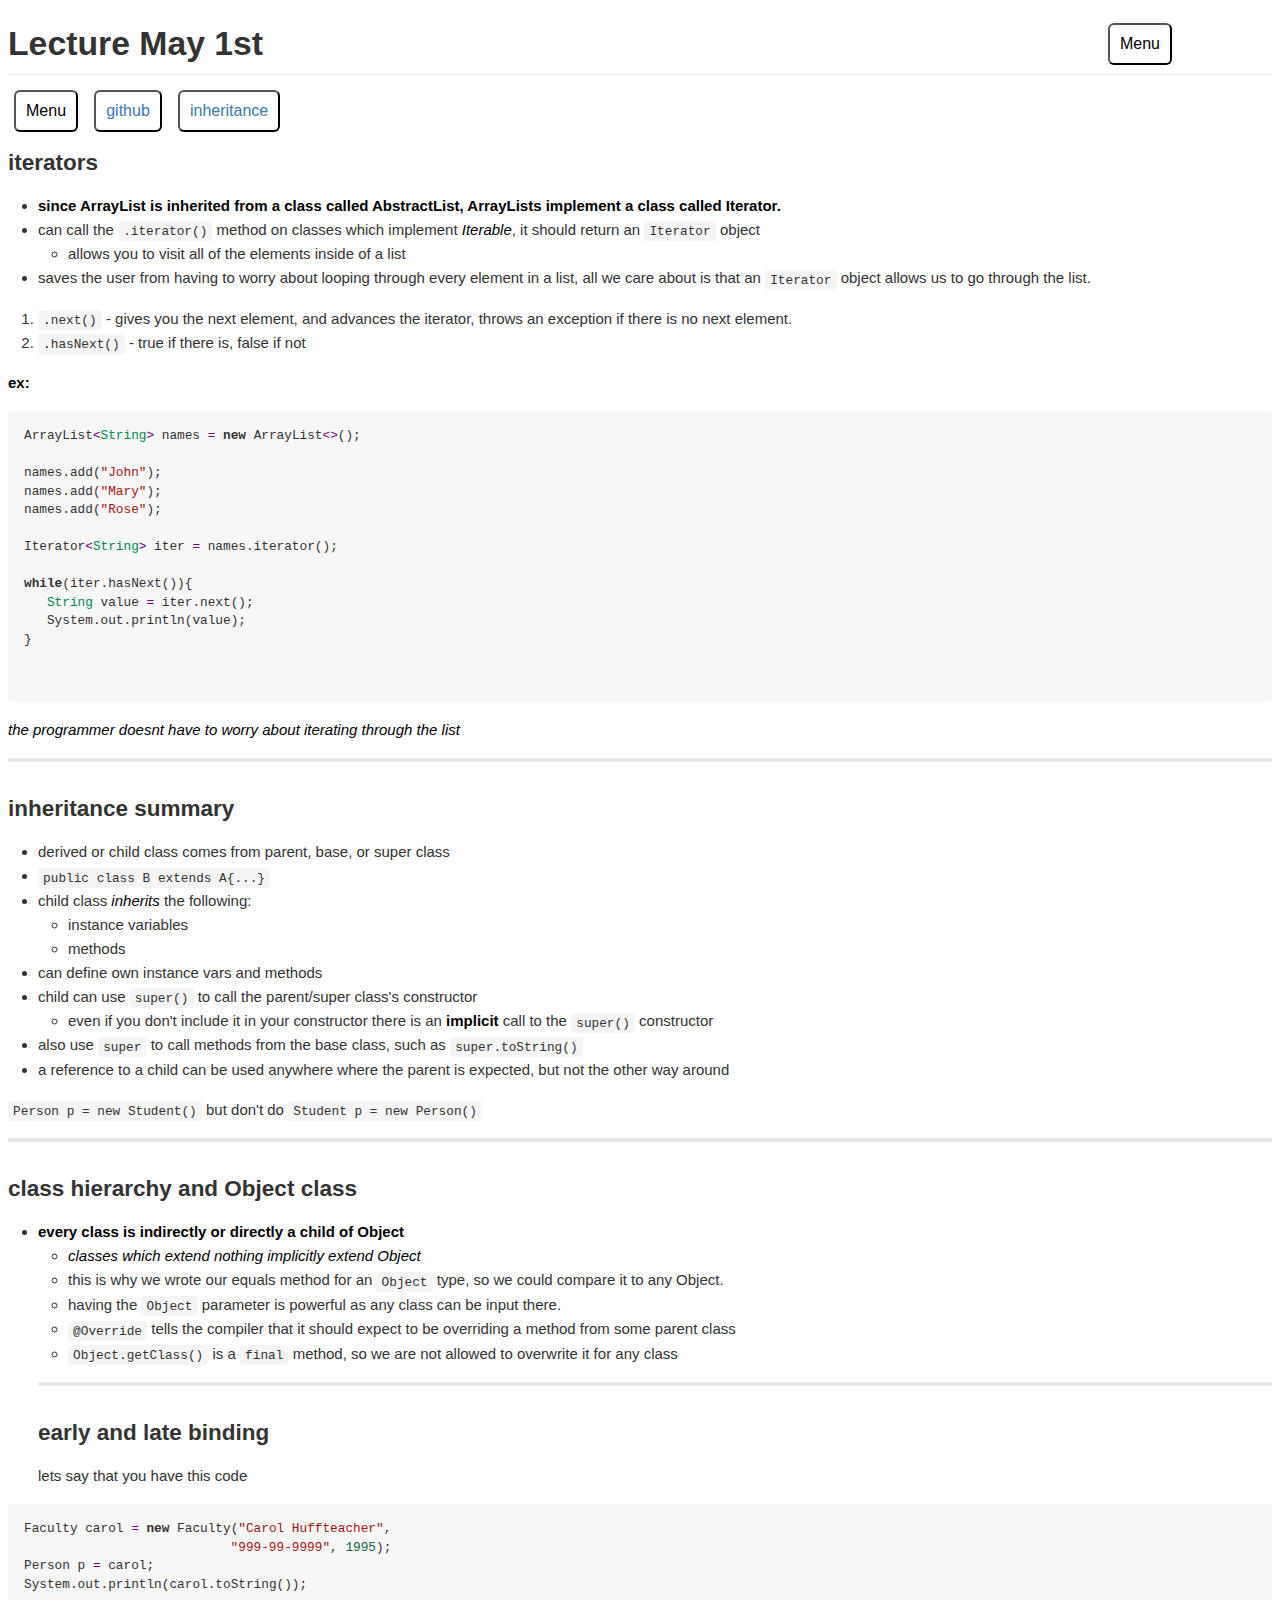
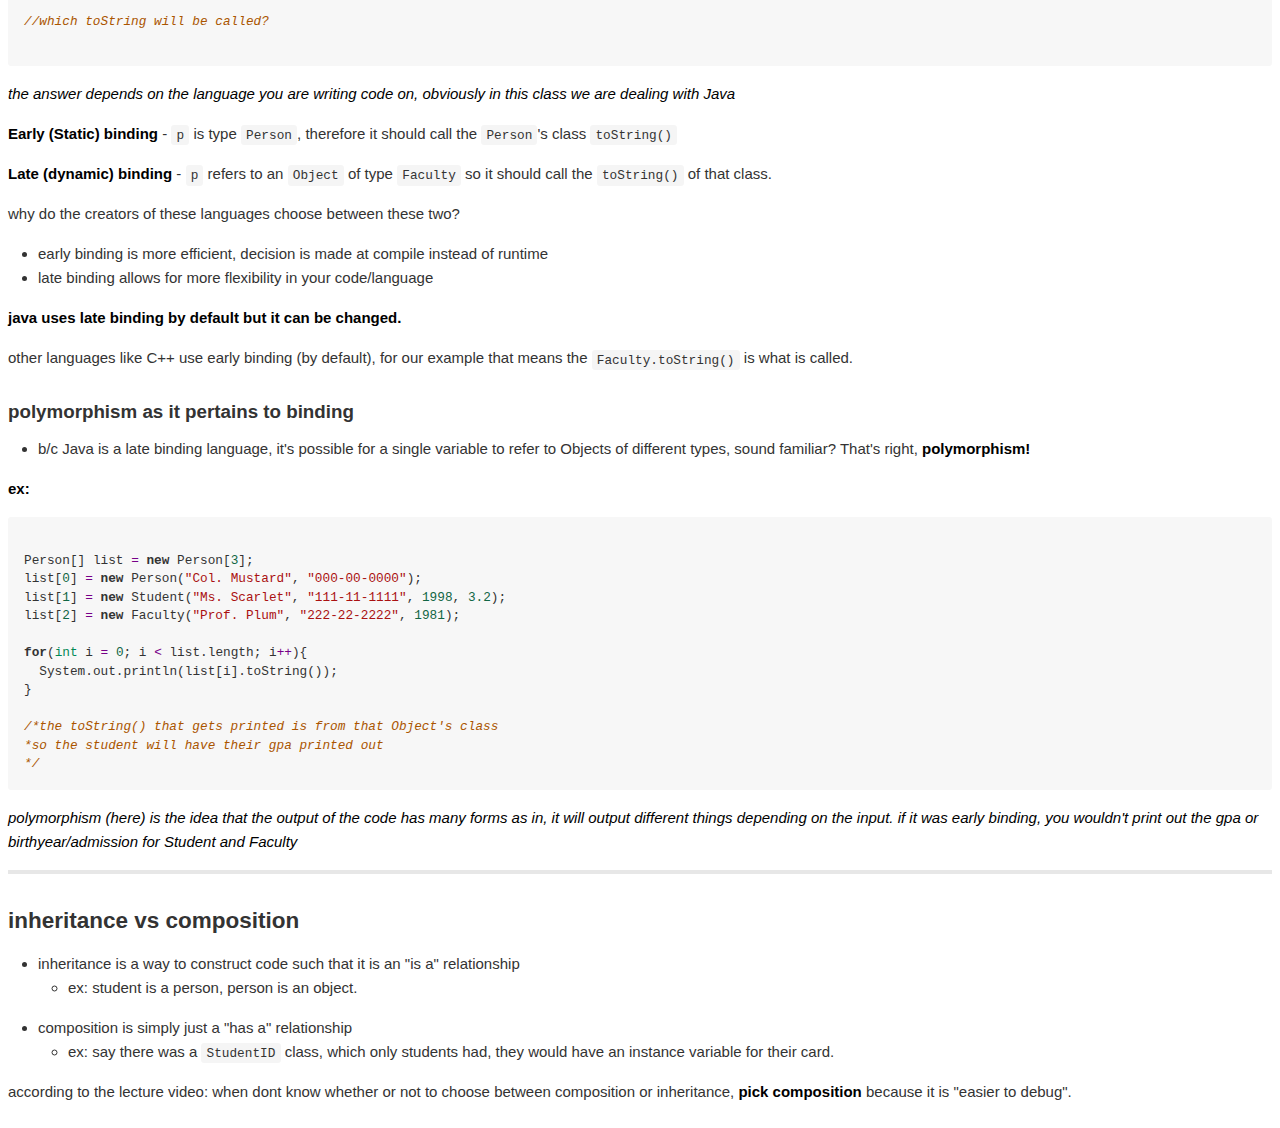
==== commit 4828b680: "Added basic nav/menu buttons" ====
--- a/lecture.html
+++ b/lecture.html
@@ -742,7 +742,8 @@
       <h1 >Lecture May 1st <button id="testButton" class="button">Menu</button></h1>
 
       <button id="menuButton" class="button">Menu</button>
-      <button id="github" class="button">github</button>
+      <button id="github" class="button"> <a href="https://github.com/david-umd/david-umd.github.io">github</a></button>
+      <button id="inheritanceJump" class="button"> <a href="#inheritancetitle">inheritance</a> </button>
     </div>
 <h3 data-line="3" data-line-end="3">iterators</h3>
 <ul data-line="4" data-line-end="7">
@@ -774,7 +775,7 @@
 </span></code></pre>
 <p data-line="29" data-line-end="29"><em data-line="29" data-line-end="29">the programmer doesnt have to worry about iterating through the list</em></p>
 <hr data-line="30" data-line-end="30">
-<h3 data-line="31" data-line-end="31">inheritance summary</h3>
+<h3 id="inheritancetitle" data-line="31" data-line-end="31">inheritance summary</h3>
 <ul data-line="32" data-line-end="41">
 <li data-line="32" data-line-end="32">derived or child class comes from parent, base, or super class</li>
 <li data-line="33" data-line-end="33"><code>public class B extends A{...}</code></li>
--- a/styles.css
+++ b/styles.css
@@ -23,5 +23,9 @@
 /*shadow on hover or color?*/
 #testButton:hover {
     box-shadow: 0 12px 16px 0 rgba(0,0,0,0.24), 0 17px 50px 0 rgba(0,0,0,0.19);
+}
 
-}+a.link{
+    color: white;
+    text-decoration: none;
+}
